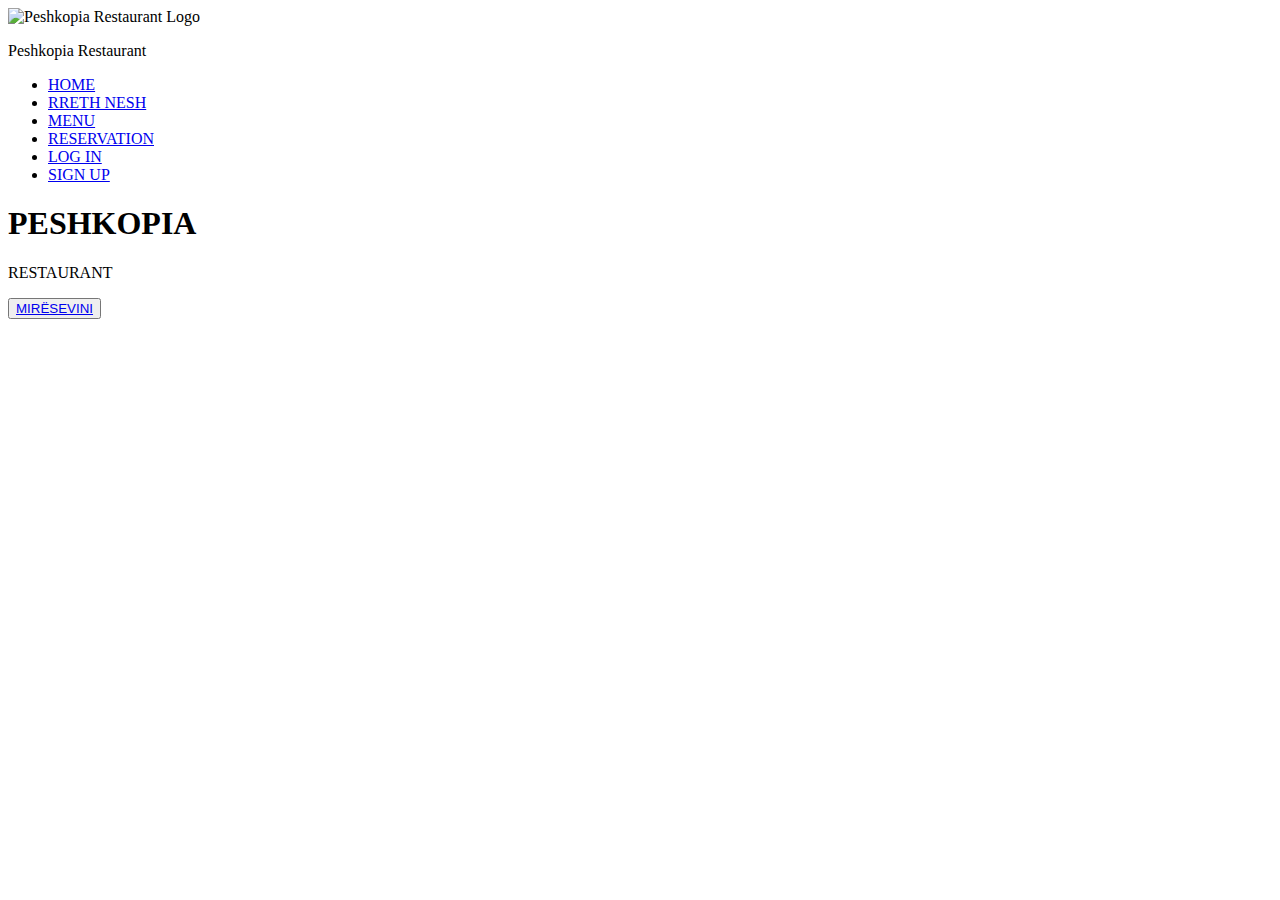
==== html/index.html @ 5fef9a3d "Ristrukturim" ====
<!DOCTYPE html>
<html lang="en">
<head>
    <link href="C:\xampp\htdocs\Projekti\Peshkopia\css\style.css" rel="stylesheet">
    <meta charset="UTF-8">
    <meta name="viewport" content="width=device-width, initial-scale=1.0">
    <title>Log In | Peshkopia</title>
</head>
<body>
    <header>
        <div class="navbar">
            <div class="logo">
                <img src="C:\xampp\htdocs\Projekti\Peshkopia\images\logo.jpg" alt="Peshkopia Restaurant Logo">
                <p>Peshkopia Restaurant</p>
            </div>
            <div class="nav-links">
                <ul>
                    <li><a href="index.html">HOME</a></li>
                    <li><a href="index2.html">RRETH NESH</a></li>
                    <li><a href="menu.html">MENU</a></li>
                    <li><a href="reservation.html">RESERVATION</a></li>
                    <li><a href="login.html">LOG IN</a></li>
                    <li><a href="singup.html">SIGN UP</a></li>
                </ul>
            </div>
        </div>
        <div class="hero-section">
            <h1>PESHKOPIA</h1>
            <p>RESTAURANT</p>
            <button class="w-button"><a href="C:\xampp\htdocs\Projekti\Peshkopia\html\index2.html">MIRËSEVINI</a></button>
        </div>
    </header>
</body>
</html>
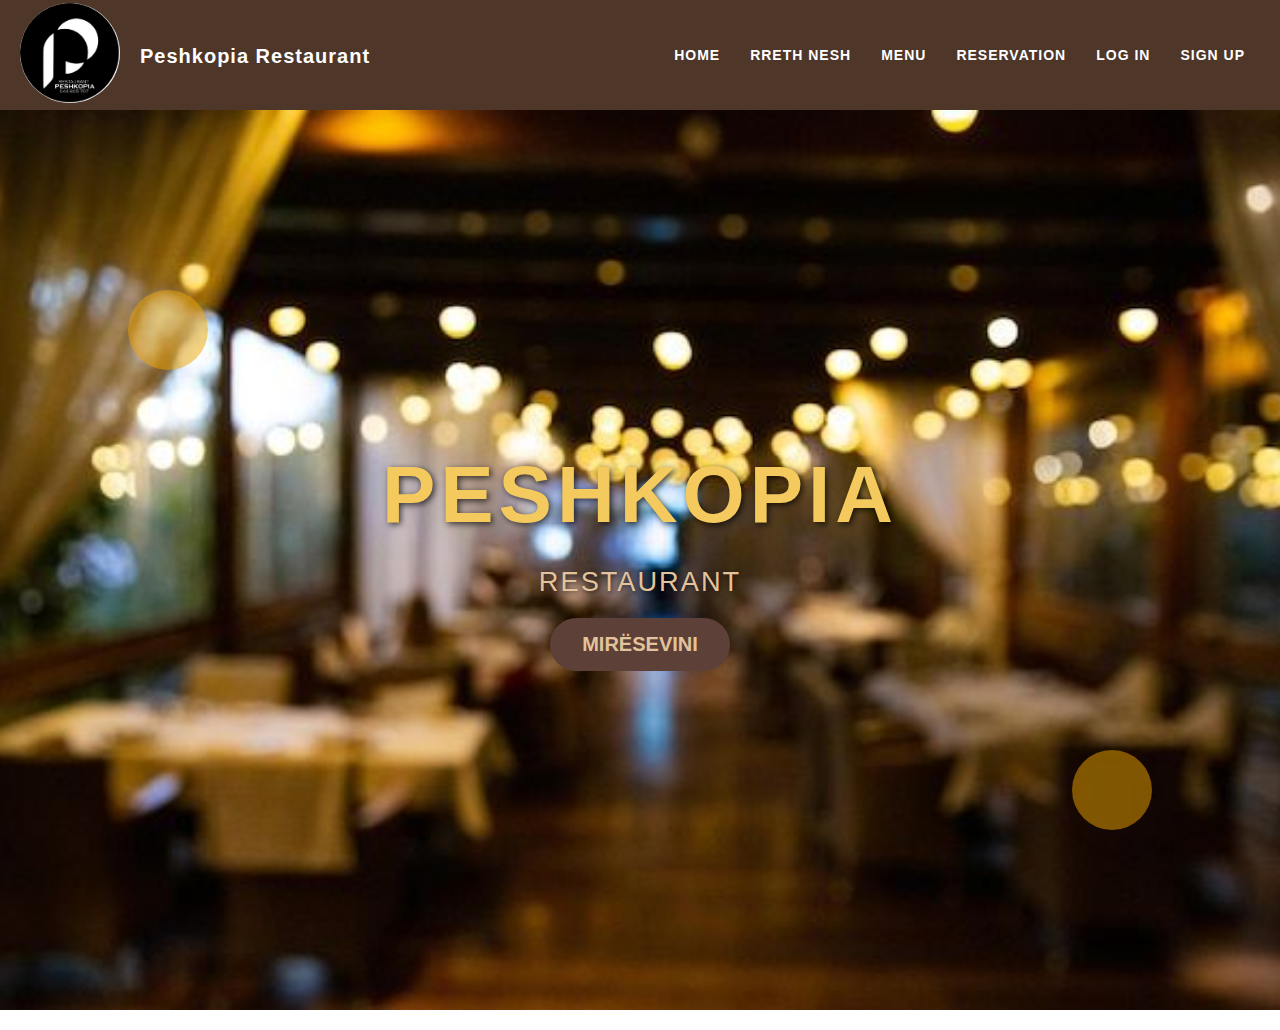
==== commit e99610d5: "Ristrukturimi i fileve ne foldera,ndryshimi i path dhe rishikimi i kodit ne teresi" ====
--- a/html/index.html
+++ b/html/index.html
@@ -1,7 +1,8 @@
 <!DOCTYPE html>
 <html lang="en">
 <head>
-    <link href="C:\xampp\htdocs\Projekti\Peshkopia\css\style.css" rel="stylesheet">
+   
+    <link rel="stylesheet" href="/css/style.css">
     <meta charset="UTF-8">
     <meta name="viewport" content="width=device-width, initial-scale=1.0">
     <title>Log In | Peshkopia</title>
@@ -10,24 +11,24 @@
     <header>
         <div class="navbar">
             <div class="logo">
-                <img src="C:\xampp\htdocs\Projekti\Peshkopia\images\logo.jpg" alt="Peshkopia Restaurant Logo">
+                <img src="/images/logo.jpg" alt="Peshkopia Restaurant Logo">
                 <p>Peshkopia Restaurant</p>
             </div>
             <div class="nav-links">
                 <ul>
-                    <li><a href="index.html">HOME</a></li>
-                    <li><a href="index2.html">RRETH NESH</a></li>
-                    <li><a href="menu.html">MENU</a></li>
-                    <li><a href="reservation.html">RESERVATION</a></li>
-                    <li><a href="login.html">LOG IN</a></li>
-                    <li><a href="singup.html">SIGN UP</a></li>
+                    <li><a href="/html/index.html">HOME</a></li>
+                    <li><a href="/html/index2.html">RRETH NESH</a></li>
+                    <li><a href="/html/menu.html">MENU</a></li>
+                    <li><a href="/html/reservation.html">RESERVATION</a></li>
+                    <li><a href="/html/login.html">LOG IN</a></li>
+                    <li><a href="/html/singup.html">SIGN UP</a></li>
                 </ul>
             </div>
         </div>
         <div class="hero-section">
             <h1>PESHKOPIA</h1>
             <p>RESTAURANT</p>
-            <button class="w-button"><a href="C:\xampp\htdocs\Projekti\Peshkopia\html\index2.html">MIRËSEVINI</a></button>
+            <button class="w-button"><a href="/html/index2.html">MIRËSEVINI</a></button>
         </div>
     </header>
 </body>
--- a/css/style.css
+++ b/css/style.css
@@ -0,0 +1,409 @@
+/* Stilet bazë për të gjithë faqen */
+*  {
+  margin: 0;
+  padding: 0;
+  box-sizing: border-box;
+  font-family: 'Arial', sans-serif;
+}
+/*Stilet qe vlejne per gjithe body */
+body {
+  background: url('C:\xampp\htdocs\Projekti\Peshkopia\images\background.jpg') no-repeat center center/cover;
+  color: #fff;
+  overflow-y: hidden;
+}
+
+/* Stilet për navbar */
+.navbar {
+  display: flex;
+  justify-content: space-between;
+  align-items: center;
+  padding: 20px 20px;
+  background-color: #4E3629;
+  height: 110px;
+}
+/*Stilet qe vlejne per paragrafin p*/
+.navbar p{
+  position: absolute;
+  margin-left: 120px;
+  margin-top: -62px;
+  color: #fff;
+  font-weight: bold;
+  font-size: 20px;
+  letter-spacing: 1px;
+}
+/*Stilet per logon */
+.logo img {
+  width: 100px;
+  height: auto;
+  border-radius: 50px;
+}
+/*Stilet qe vlejne per nav-links direkt per listat */
+.nav-links ul {
+  display: flex;
+  list-style: none;
+}
+
+.nav-links ul li {
+  margin: 0 15px;
+}
+
+.nav-links ul li a {
+  text-decoration: none;
+  color: #fff;
+  font-weight: bold;
+  font-size: 14px;
+  letter-spacing: 1px;
+  transition: color 0.3s;
+}
+
+.nav-links ul li a:hover {
+  color: #f0a500;
+}
+
+/* Stilet për seksionin hero */
+.hero-section {
+  background: url('images/background1.jpg') no-repeat center center/cover;
+  height: 100vh;
+  display: flex;
+  flex-direction: column;
+  align-items: center;
+  justify-content: center;
+  text-align: center;
+  color: #FFFFFF; 
+  padding: 20px;
+  position: relative;
+  margin-bottom: 20px;
+}
+
+/* Stil për h1 */
+.hero-section h1 {
+  font-size: 5.0em;
+  font-family:'Lucida Sans', 'Lucida Sans Regular', 'Lucida Grande', 'Lucida Sans Unicode', Geneva, Verdana, sans-serif;
+  color: #F4C95D; 
+  margin-bottom: 25px; 
+  text-transform: uppercase; 
+  letter-spacing: 5px; 
+  text-shadow: 2px 2px 6px rgba(0, 0, 0, 0.7); 
+}
+
+/* Stil për paragraf (p) */
+.hero-section p {
+  font-size: 1.7em;
+  font-family:'Lucida Sans', 'Lucida Sans Regular', 'Lucida Grande', 'Lucida Sans Unicode', Geneva, Verdana, sans-serif;
+  color: #E3C39B; 
+  max-width: 600px; 
+  margin: 0 auto; 
+  letter-spacing: 2px;
+  text-shadow: 1px 1px 4px rgba(0, 0, 0, 0.5);
+  margin-bottom: 20px;
+}
+
+
+/* Stilet për elementet dekorative */
+.hero-section::before,
+.hero-section::after {
+  content: '';
+  position: absolute;
+  width: 80px;
+  height: 80px;
+  border-radius: 50%;
+  background-color: #f0a500;
+}
+
+.hero-section::before {
+  top: 20%;
+  left: 10%;
+  opacity: 0.5;
+}
+
+.hero-section::after {
+  bottom: 20%;
+  right: 10%;
+  opacity: 0.5;
+}
+
+.w-button{
+  padding: 15px;
+  font-size: 20px;
+  background-color:#5d4037 ;
+  font-weight: bold;
+  color:#E3C39B;
+  border: none;
+  border-radius: 50px;
+  width: 180px;
+}
+.w-button a{
+  color: #E3C39B;
+  text-decoration: none;
+}
+
+.w-button:hover{
+  background-color: #7a5547;
+}
+/* Media Query për pajisjet me ekrane të vogla (telefonat) */
+@media screen and (max-width: 768px) {
+  .navbar {
+    flex-direction: column;
+    height: auto;
+    padding: 10px;
+  }
+
+  .navbar p {
+    position: static;
+    margin-left: 0;
+    margin-top: 0;
+    font-size: 18px;
+  }
+
+  .logo img {
+    width: 80px;
+  }
+
+  .nav-links ul {
+    flex-direction: column;
+    align-items: center;
+  }
+
+  .nav-links ul li {
+    margin: 10px 0;
+  }
+
+  .hero-section {
+    height: 80vh;
+    padding: 10px;
+  }
+
+  .hero-section h1 {
+    font-size: 3.5em;
+  }
+
+  .hero-section p {
+    font-size: 1.3em;
+  }
+
+  .w-button {
+    width: 150px;
+    font-size: 18px;
+  }
+}
+
+/* Media Query për pajisjet më të vogla (pajisjet mobile të vogla) */
+@media screen and (max-width: 480px) {
+  .hero-section h1 {
+    font-size: 2.5em;
+  }
+
+  .hero-section p {
+    font-size: 1.2em;
+    max-width: 100%;
+  }
+
+  .w-button {
+    width: 130px;
+    font-size: 16px;
+  }
+}  
+
+* {
+  margin: 0;
+  padding: 0;
+  box-sizing: border-box;
+  font-family: 'Arial', sans-serif;
+}
+
+/* Stilet për body */
+body {
+  background: url('background.jpg') no-repeat center center/cover;
+  color: #fff;
+  overflow-y: hidden;
+}
+
+/* Stilet për navbar */
+.navbar {
+  display: flex;
+  justify-content: space-between;
+  align-items: center;
+  padding: 20px 20px;
+  background-color: #4E3629;
+  height: 110px;
+}
+
+.navbar p {
+  position: absolute;
+  margin-left: 120px;
+  margin-top: -62px;
+  color: #fff;
+  font-weight: bold;
+  font-size: 20px;
+  letter-spacing: 1px;
+}
+
+.logo img {
+  width: 100px;
+  height: auto;
+  border-radius: 50px;
+}
+
+.nav-links ul {
+  display: flex;
+  list-style: none;
+}
+
+.nav-links ul li {
+  margin: 0 15px;
+}
+
+.nav-links ul li a {
+  text-decoration: none;
+  color: #fff;
+  font-weight: bold;
+  font-size: 14px;
+  letter-spacing: 1px;
+  transition: color 0.3s;
+}
+
+.nav-links ul li a:hover {
+  color: #f0a500;
+}
+
+/* Stilet për seksionin hero */
+.hero-section {
+  background: url('/images/background1.jpg') no-repeat center center/cover;
+  height: 100vh;
+  display: flex;
+  flex-direction: column;
+  align-items: center;
+  justify-content: center;
+  text-align: center;
+  color: #FFFFFF; 
+  padding: 20px;
+  position: relative;
+  margin-bottom: 20px;
+}
+
+.hero-section h1 {
+  font-size: 5.0em;
+  font-family: 'Lucida Sans', sans-serif;
+  color: #F4C95D; 
+  margin-bottom: 25px; 
+  text-transform: uppercase; 
+  letter-spacing: 5px; 
+  text-shadow: 2px 2px 6px rgba(0, 0, 0, 0.7); 
+}
+
+.hero-section p {
+  font-size: 1.7em;
+  font-family: 'Lucida Sans', sans-serif;
+  color: #E3C39B; 
+  max-width: 600px; 
+  margin: 0 auto; 
+  letter-spacing: 2px;
+  text-shadow: 1px 1px 4px rgba(0, 0, 0, 0.5);
+  margin-bottom: 20px;
+}
+
+.hero-section::before,
+.hero-section::after {
+  content: '';
+  position: absolute;
+  width: 80px;
+  height: 80px;
+  border-radius: 50%;
+  background-color: #f0a500;
+}
+
+.hero-section::before {
+  top: 20%;
+  left: 10%;
+  opacity: 0.5;
+}
+
+.hero-section::after {
+  bottom: 20%;
+  right: 10%;
+  opacity: 0.5;
+}
+
+.w-button {
+  padding: 15px;
+  font-size: 20px;
+  background-color: #5d4037;
+  font-weight: bold;
+  color: #E3C39B;
+  border: none;
+  border-radius: 50px;
+  width: 180px;
+}
+
+.w-button a {
+  color: #E3C39B;
+  text-decoration: none;
+}
+
+.w-button:hover {
+  background-color: #7a5547;
+}
+
+/* Media Query për pajisjet me ekrane të vogla (telefonat) */
+@media screen and (max-width: 768px) {
+  .navbar {
+    flex-direction: column;
+    height: auto;
+    padding: 10px;
+  }
+
+  .navbar p {
+    position: static;
+    margin-left: 0;
+    margin-top: 0;
+    font-size: 18px;
+  }
+
+  .logo img {
+    width: 80px;
+  }
+
+  .nav-links ul {
+    flex-direction: column;
+    align-items: center;
+  }
+
+  .nav-links ul li {
+    margin: 10px 0;
+  }
+
+  .hero-section {
+    height: 80vh;
+    padding: 10px;
+  }
+
+  .hero-section h1 {
+    font-size: 3.5em;
+  }
+
+  .hero-section p {
+    font-size: 1.3em;
+  }
+
+  .w-button {
+    width: 150px;
+    font-size: 18px;
+  }
+}
+
+/* Media Query për pajisjet më të vogla (pajisjet mobile të vogla) */
+@media screen and (max-width: 480px) {
+  .hero-section h1 {
+    font-size: 2.5em;
+  }
+
+  .hero-section p {
+    font-size: 1.2em;
+    max-width: 100%;
+  }
+
+  .w-button {
+    width: 130px;
+    font-size: 16px;
+  }
+}
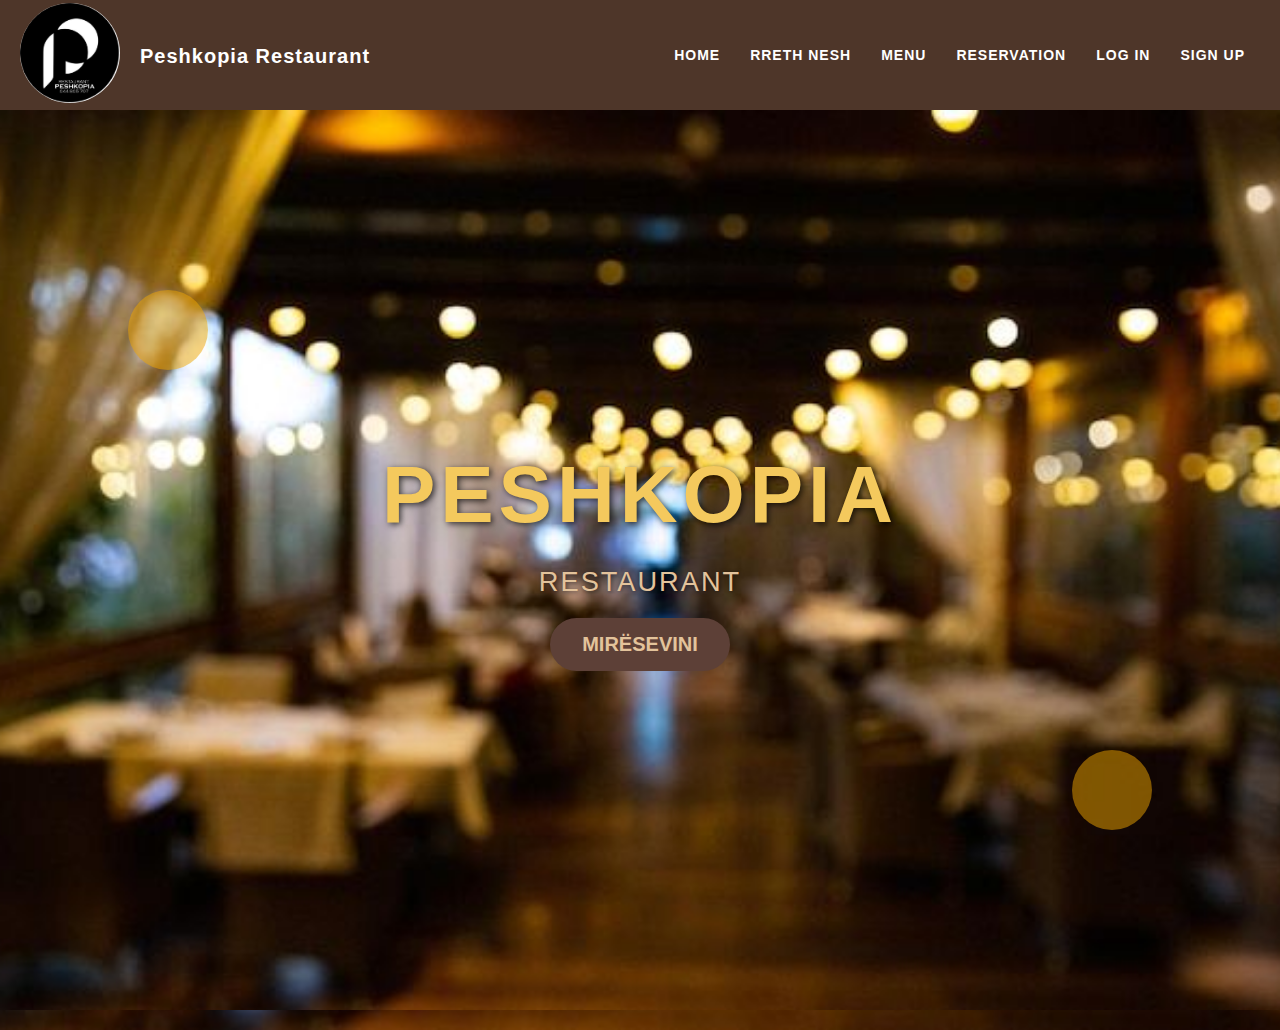
==== commit 91f9d3af: "Perfundimi i CRUD ne pjesen e kontakteve dhe rezervimeve" ====
--- a/html/index.html
+++ b/html/index.html
@@ -1,8 +1,7 @@
 <!DOCTYPE html>
 <html lang="en">
 <head>
-   
-    <link rel="stylesheet" href="/css/style.css">
+    <link rel="stylesheet" href="../css/style.css">
     <meta charset="UTF-8">
     <meta name="viewport" content="width=device-width, initial-scale=1.0">
     <title>Log In | Peshkopia</title>
@@ -11,24 +10,24 @@
     <header>
         <div class="navbar">
             <div class="logo">
-                <img src="/images/logo.jpg" alt="Peshkopia Restaurant Logo">
+                <img src="../images/logo.jpg" alt="Peshkopia Restaurant Logo">
                 <p>Peshkopia Restaurant</p>
             </div>
             <div class="nav-links">
                 <ul>
-                    <li><a href="/html/index.html">HOME</a></li>
-                    <li><a href="/html/index2.html">RRETH NESH</a></li>
-                    <li><a href="/html/menu.html">MENU</a></li>
-                    <li><a href="/html/reservation.html">RESERVATION</a></li>
-                    <li><a href="/html/login.html">LOG IN</a></li>
-                    <li><a href="/html/singup.html">SIGN UP</a></li>
+                    <li><a href="../html/index.html">HOME</a></li>
+                    <li><a href="../html/index2.html">RRETH NESH</a></li>
+                    <li><a href="../html/menu.html">MENU</a></li>
+                    <li><a href="../html/reservation.html">RESERVATION</a></li>
+                    <li><a href="../php/login.php">LOG IN</a></li>
+                    <li><a href="../php/register.php">SIGN UP</a></li>
                 </ul>
             </div>
         </div>
         <div class="hero-section">
             <h1>PESHKOPIA</h1>
             <p>RESTAURANT</p>
-            <button class="w-button"><a href="/html/index2.html">MIRËSEVINI</a></button>
+            <button class="w-button"><a href="../html/index2.html">MIRËSEVINI</a></button>
         </div>
     </header>
 </body>
--- a/css/style.css
+++ b/css/style.css
@@ -7,7 +7,7 @@
 }
 /*Stilet qe vlejne per gjithe body */
 body {
-  background: url('C:\xampp\htdocs\Projekti\Peshkopia\images\background.jpg') no-repeat center center/cover;
+  background: url('../images/background1.jpg') no-repeat center center/cover !important; 
   color: #fff;
   overflow-y: hidden;
 }
